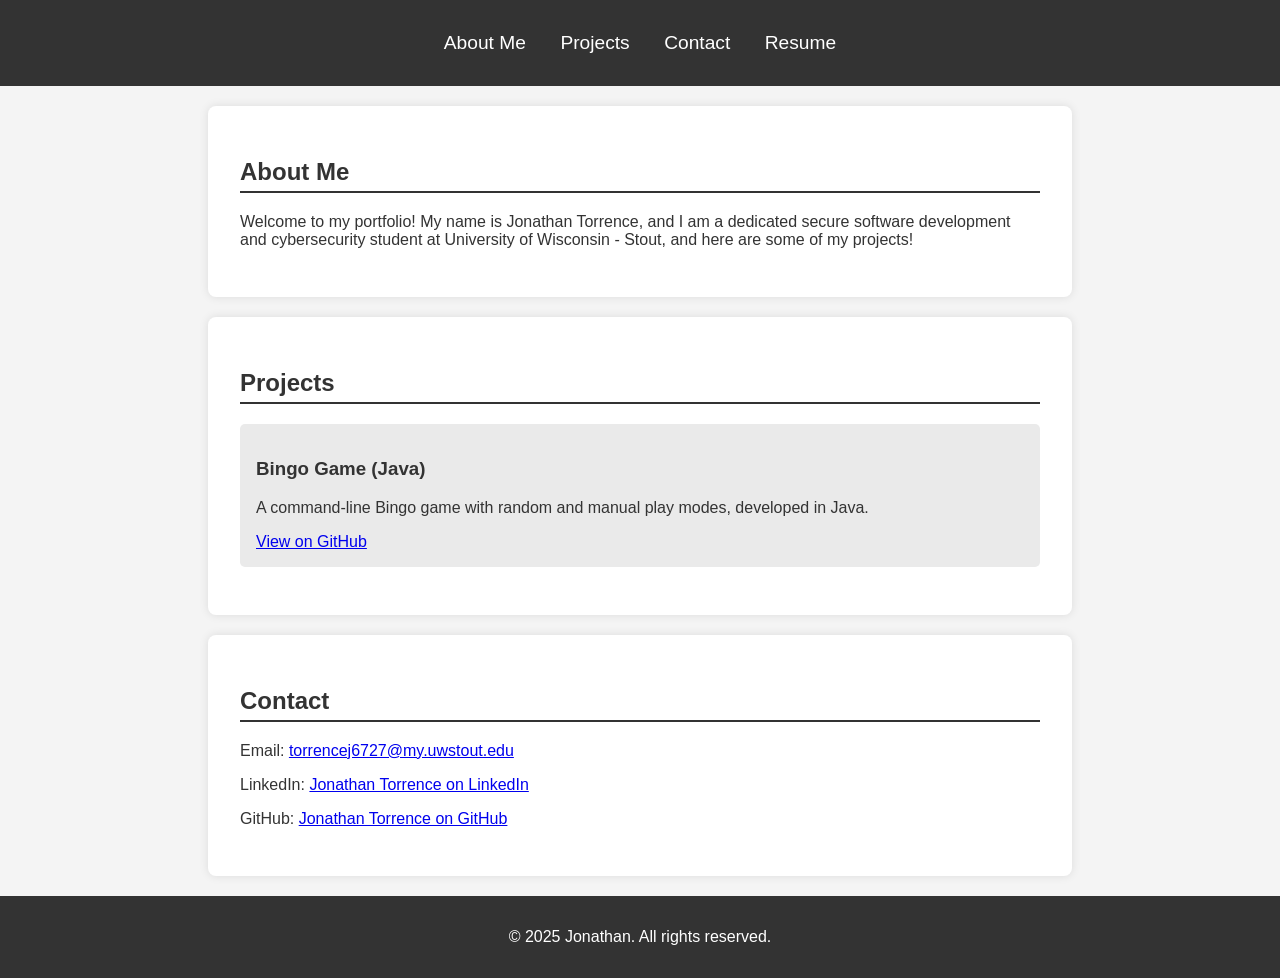
==== index.html @ aa66d0e9 "Update and rename Portfolio.html to index.html" ====
<!DOCTYPE html>
<html lang="en">
<head>
    <meta charset="UTF-8">
    <meta name="viewport" content="width=device-width, initial-scale=1.0">
    <title>My Portfolio</title>
    <link rel="stylesheet" href="PortfolioStyling.css">
</head>
<body>
    <header>
        <nav>
            <ul>
                <li><a href="#about">About Me</a></li>
                <li><a href="#projects">Projects</a></li>
                <li><a href="#contact">Contact</a></li>
                <li><a href="resume2.pdf" download>Resume</a></li>
            </ul>
        </nav>
    </header>
    
    <section id="about">
        <h2>About Me</h2>
        <p>Welcome to my portfolio! My name is Jonathan Torrence, and I am a dedicated secure software development and cybersecurity student at University of Wisconsin - Stout, and here are some of my projects!</p>
    </section>
    
    <section id="projects">
        <h2>Projects</h2>
        <div class="project">
            <h3>Bingo Game (Java)</h3>
            <p>A command-line Bingo game with random and manual play modes, developed in Java.</p>
            <a href="https://github.com/Jtorrence2001/Bingo" target="_blank">View on GitHub</a>
        </div>
    </section>
    
    <section id="contact">
        <h2>Contact</h2>
        <p>Email: <a href="mailto:torrencej6727@my.uwstout.edu">torrencej6727@my.uwstout.edu</a></p>
        <p>LinkedIn: <a href="https://www.linkedin.com/in/jonathan-torrence-3b21ab338" target="_blank">Jonathan Torrence on LinkedIn</a></p>
        <p>GitHub: <a href="https://github.com/Jtorrence2001" target="_blank">Jonathan Torrence on GitHub</a></p>
    </section>
    
    <footer>
        <p>&copy; 2025 Jonathan. All rights reserved.</p>
    </footer>
</body>
</html>
---- PortfolioStyling.css ----
body {
    font-family: Arial, sans-serif;
    margin: 0;
    padding: 0;
    background-color: #f4f4f4;
    color: #333;
}

header {
    background-color: #333;
    color: white;
    padding: 1rem;
    text-align: center;
}

nav ul {
    list-style: none;
    padding: 0;
}

nav ul li {
    display: inline;
    margin: 0 15px;
}

nav ul li a {
    color: white;
    text-decoration: none;
    font-size: 1.2rem;
}

section {
    padding: 2rem;
    max-width: 800px;
    margin: auto;
    background: white;
    margin-top: 20px;
    border-radius: 8px;
    box-shadow: 0 0 10px rgba(0, 0, 0, 0.1);
}

h2 {
    border-bottom: 2px solid #333;
    padding-bottom: 5px;
}

.project {
    background: #eaeaea;
    padding: 1rem;
    margin: 1rem 0;
    border-radius: 5px;
}

footer {
    text-align: center;
    padding: 1rem;
    background-color: #333;
    color: white;
    margin-top: 20px;
}
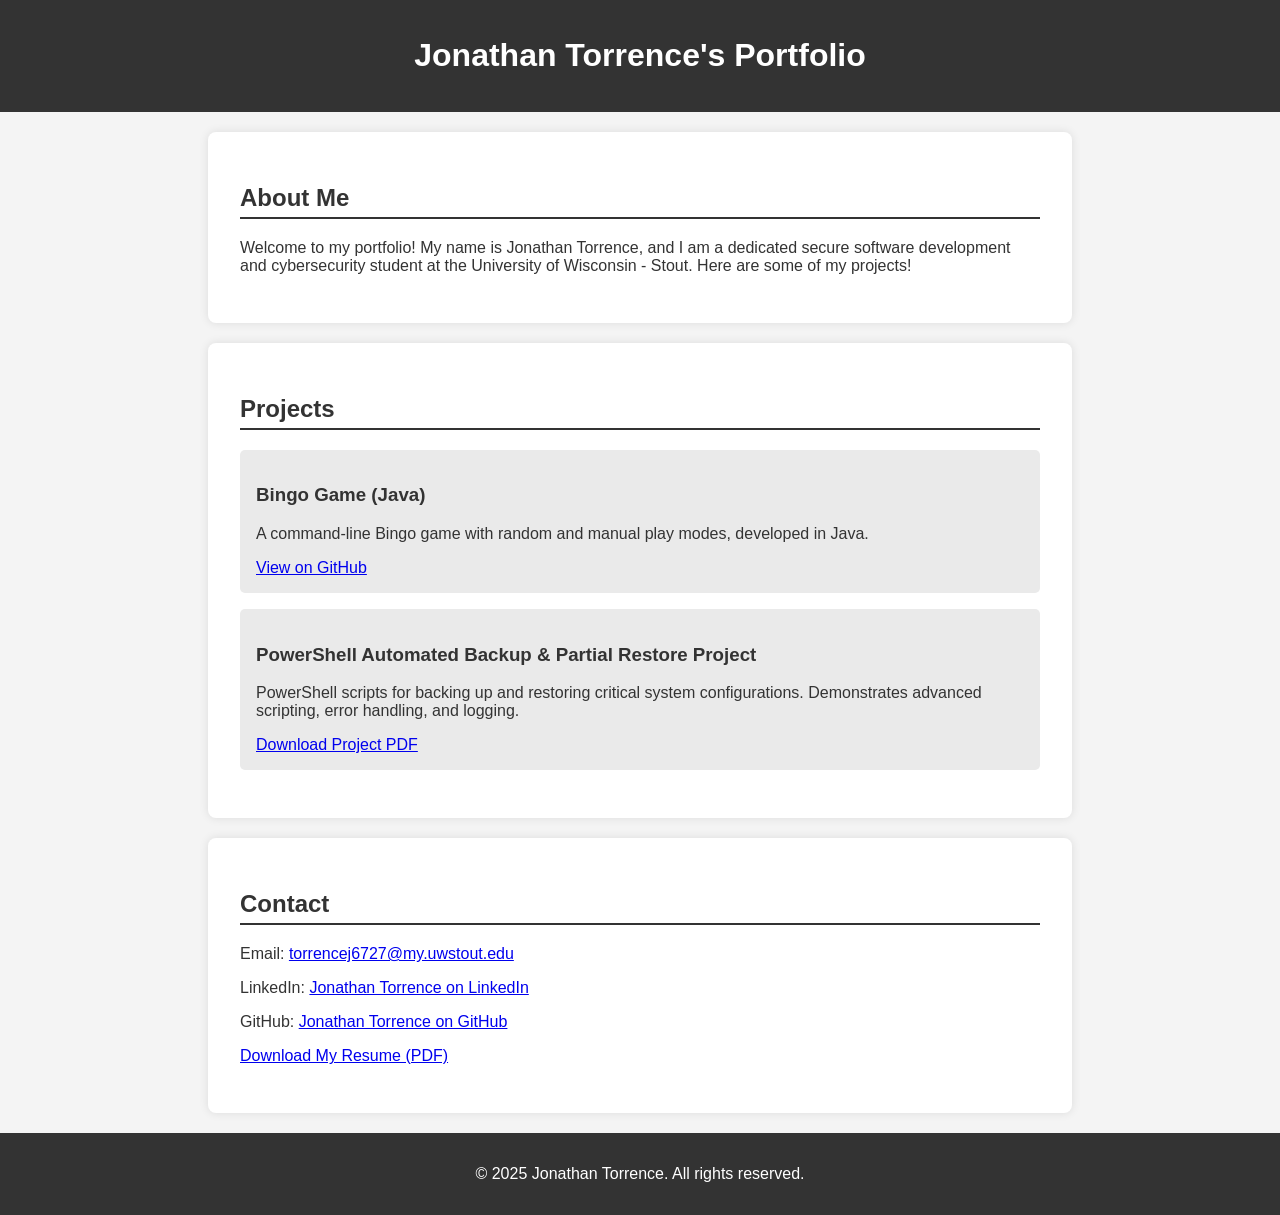
==== commit 4f3a7223: "Improved index.html" ====
--- a/index.html
+++ b/index.html
@@ -7,20 +7,15 @@
     <link rel="stylesheet" href="PortfolioStyling.css">
 </head>
 <body>
+
     <header>
-        <nav>
-            <ul>
-                <li><a href="#about">About Me</a></li>
-                <li><a href="#projects">Projects</a></li>
-                <li><a href="#contact">Contact</a></li>
-                <li><a href="resume2.pdf" download>Resume</a></li>
-            </ul>
-        </nav>
+        <!-- Optional: Remove the nav bar if you prefer -->
+        <h1>Jonathan Torrence's Portfolio</h1>
     </header>
     
     <section id="about">
         <h2>About Me</h2>
-        <p>Welcome to my portfolio! My name is Jonathan Torrence, and I am a dedicated secure software development and cybersecurity student at University of Wisconsin - Stout, and here are some of my projects!</p>
+        <p>Welcome to my portfolio! My name is Jonathan Torrence, and I am a dedicated secure software development and cybersecurity student at the University of Wisconsin - Stout. Here are some of my projects!</p>
     </section>
     
     <section id="projects">
@@ -30,6 +25,11 @@
             <p>A command-line Bingo game with random and manual play modes, developed in Java.</p>
             <a href="https://github.com/Jtorrence2001/Bingo" target="_blank">View on GitHub</a>
         </div>
+        <div class="project">
+            <h3>PowerShell Automated Backup & Partial Restore Project</h3>
+            <p>PowerShell scripts for backing up and restoring critical system configurations. Demonstrates advanced scripting, error handling, and logging.</p>
+            <a href="PowerShell_Backup_Project.pdf" download>Download Project PDF</a>
+        </div>
     </section>
     
     <section id="contact">
@@ -37,10 +37,12 @@
         <p>Email: <a href="mailto:torrencej6727@my.uwstout.edu">torrencej6727@my.uwstout.edu</a></p>
         <p>LinkedIn: <a href="https://www.linkedin.com/in/jonathan-torrence-3b21ab338" target="_blank">Jonathan Torrence on LinkedIn</a></p>
         <p>GitHub: <a href="https://github.com/Jtorrence2001" target="_blank">Jonathan Torrence on GitHub</a></p>
+        <p><a href="Resume_Jonathan_Torrence.pdf" download>Download My Resume (PDF)</a></p>
     </section>
     
     <footer>
-        <p>&copy; 2025 Jonathan. All rights reserved.</p>
+        <p>&copy; 2025 Jonathan Torrence. All rights reserved.</p>
     </footer>
 </body>
 </html>
+
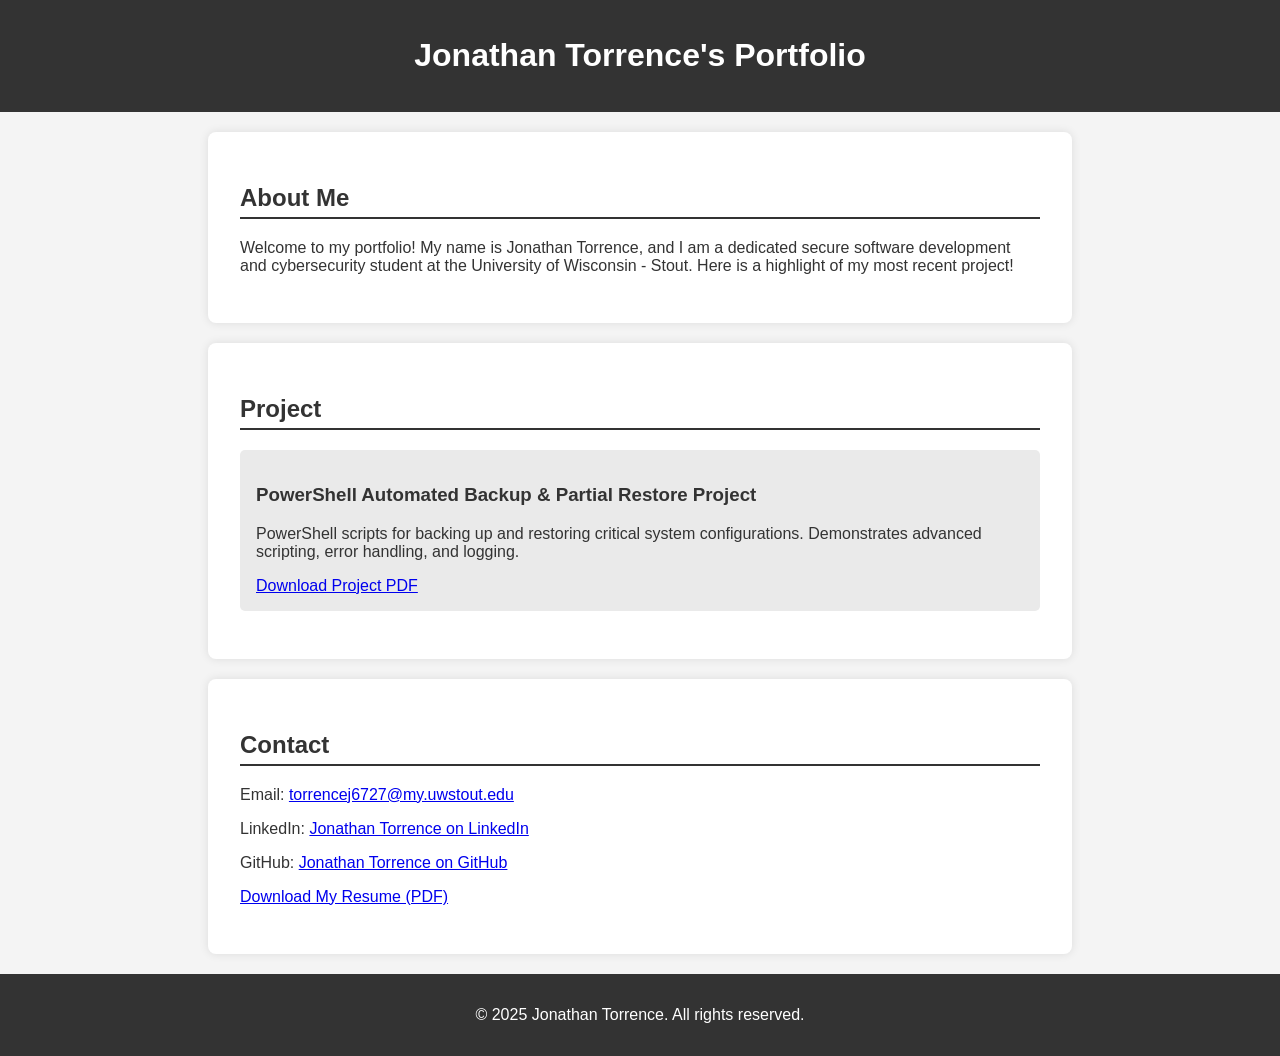
==== commit 2ca64e7f: "Updated index.html" ====
--- a/index.html
+++ b/index.html
@@ -9,22 +9,16 @@
 <body>
 
     <header>
-        <!-- Optional: Remove the nav bar if you prefer -->
         <h1>Jonathan Torrence's Portfolio</h1>
     </header>
     
     <section id="about">
         <h2>About Me</h2>
-        <p>Welcome to my portfolio! My name is Jonathan Torrence, and I am a dedicated secure software development and cybersecurity student at the University of Wisconsin - Stout. Here are some of my projects!</p>
+        <p>Welcome to my portfolio! My name is Jonathan Torrence, and I am a dedicated secure software development and cybersecurity student at the University of Wisconsin - Stout. Here is a highlight of my most recent project!</p>
     </section>
     
     <section id="projects">
-        <h2>Projects</h2>
-        <div class="project">
-            <h3>Bingo Game (Java)</h3>
-            <p>A command-line Bingo game with random and manual play modes, developed in Java.</p>
-            <a href="https://github.com/Jtorrence2001/Bingo" target="_blank">View on GitHub</a>
-        </div>
+        <h2>Project</h2>
         <div class="project">
             <h3>PowerShell Automated Backup & Partial Restore Project</h3>
             <p>PowerShell scripts for backing up and restoring critical system configurations. Demonstrates advanced scripting, error handling, and logging.</p>
@@ -46,3 +40,4 @@
 </body>
 </html>
 
+
